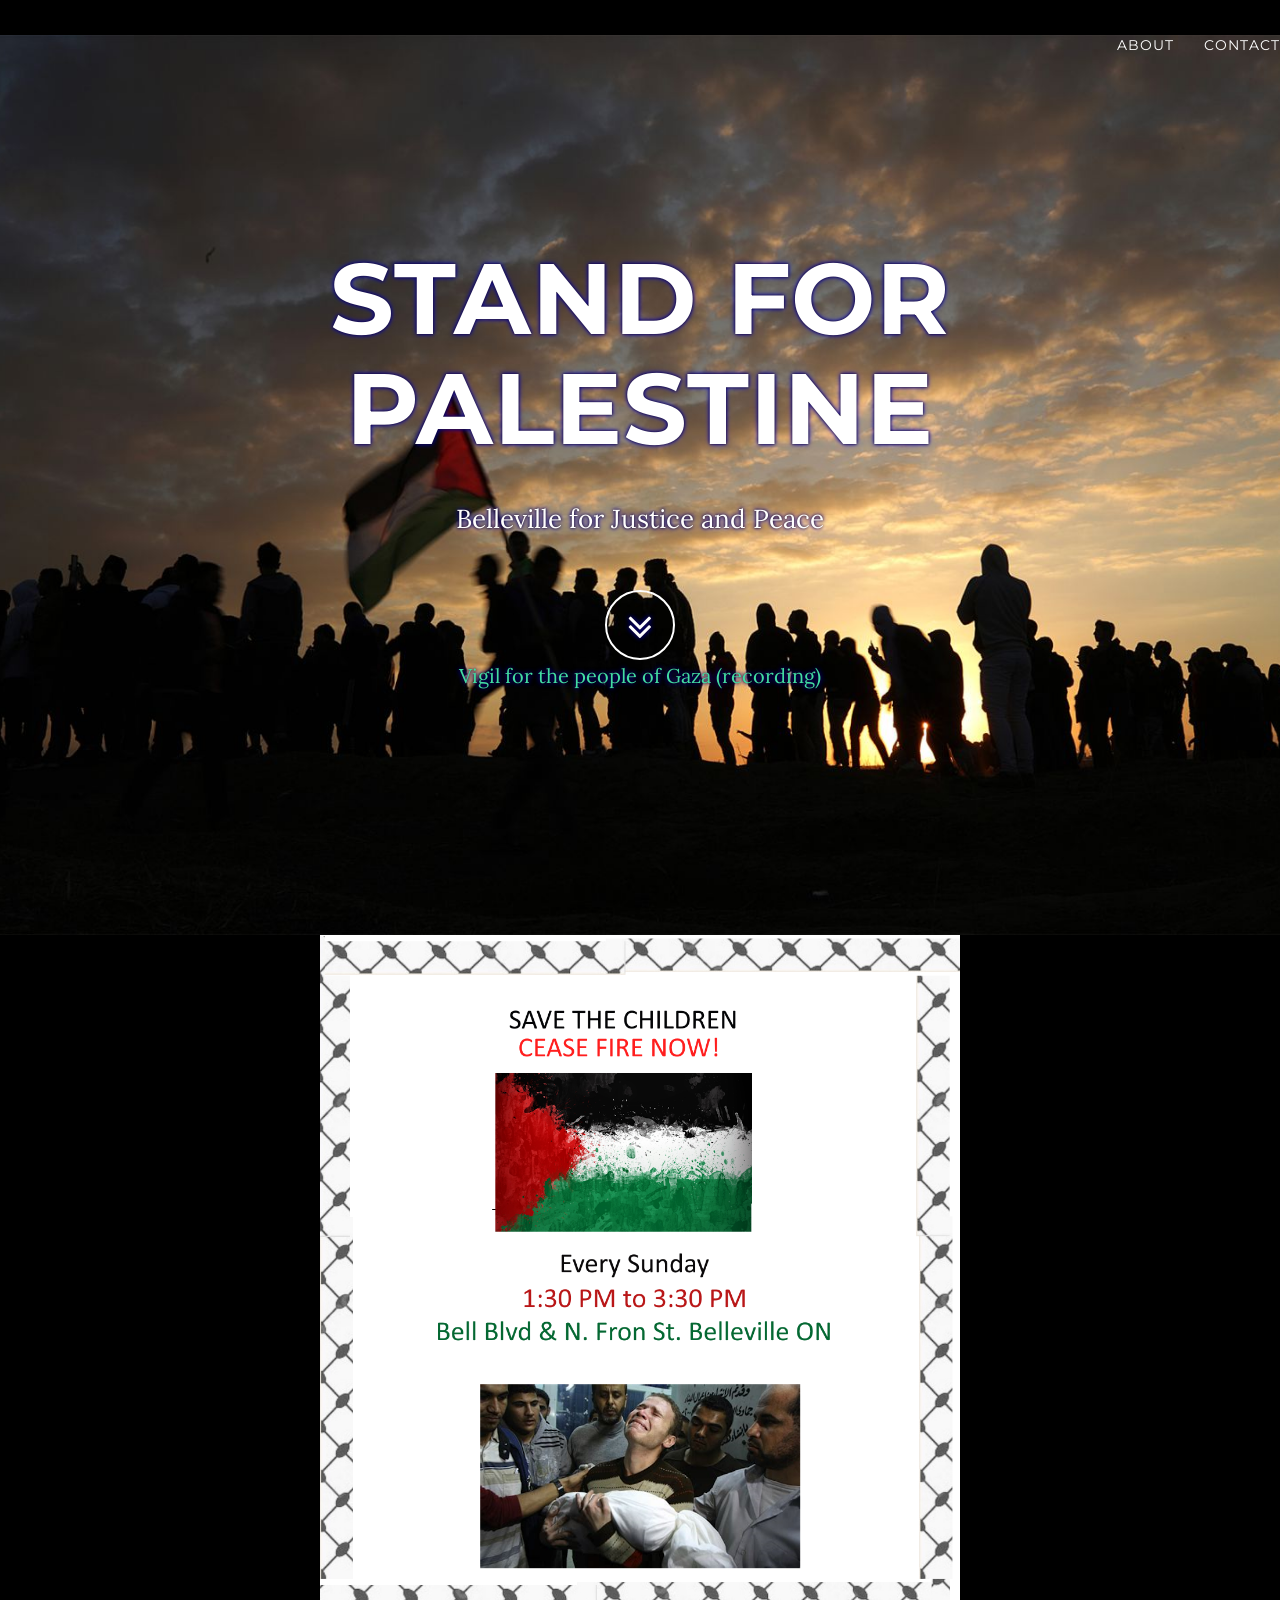
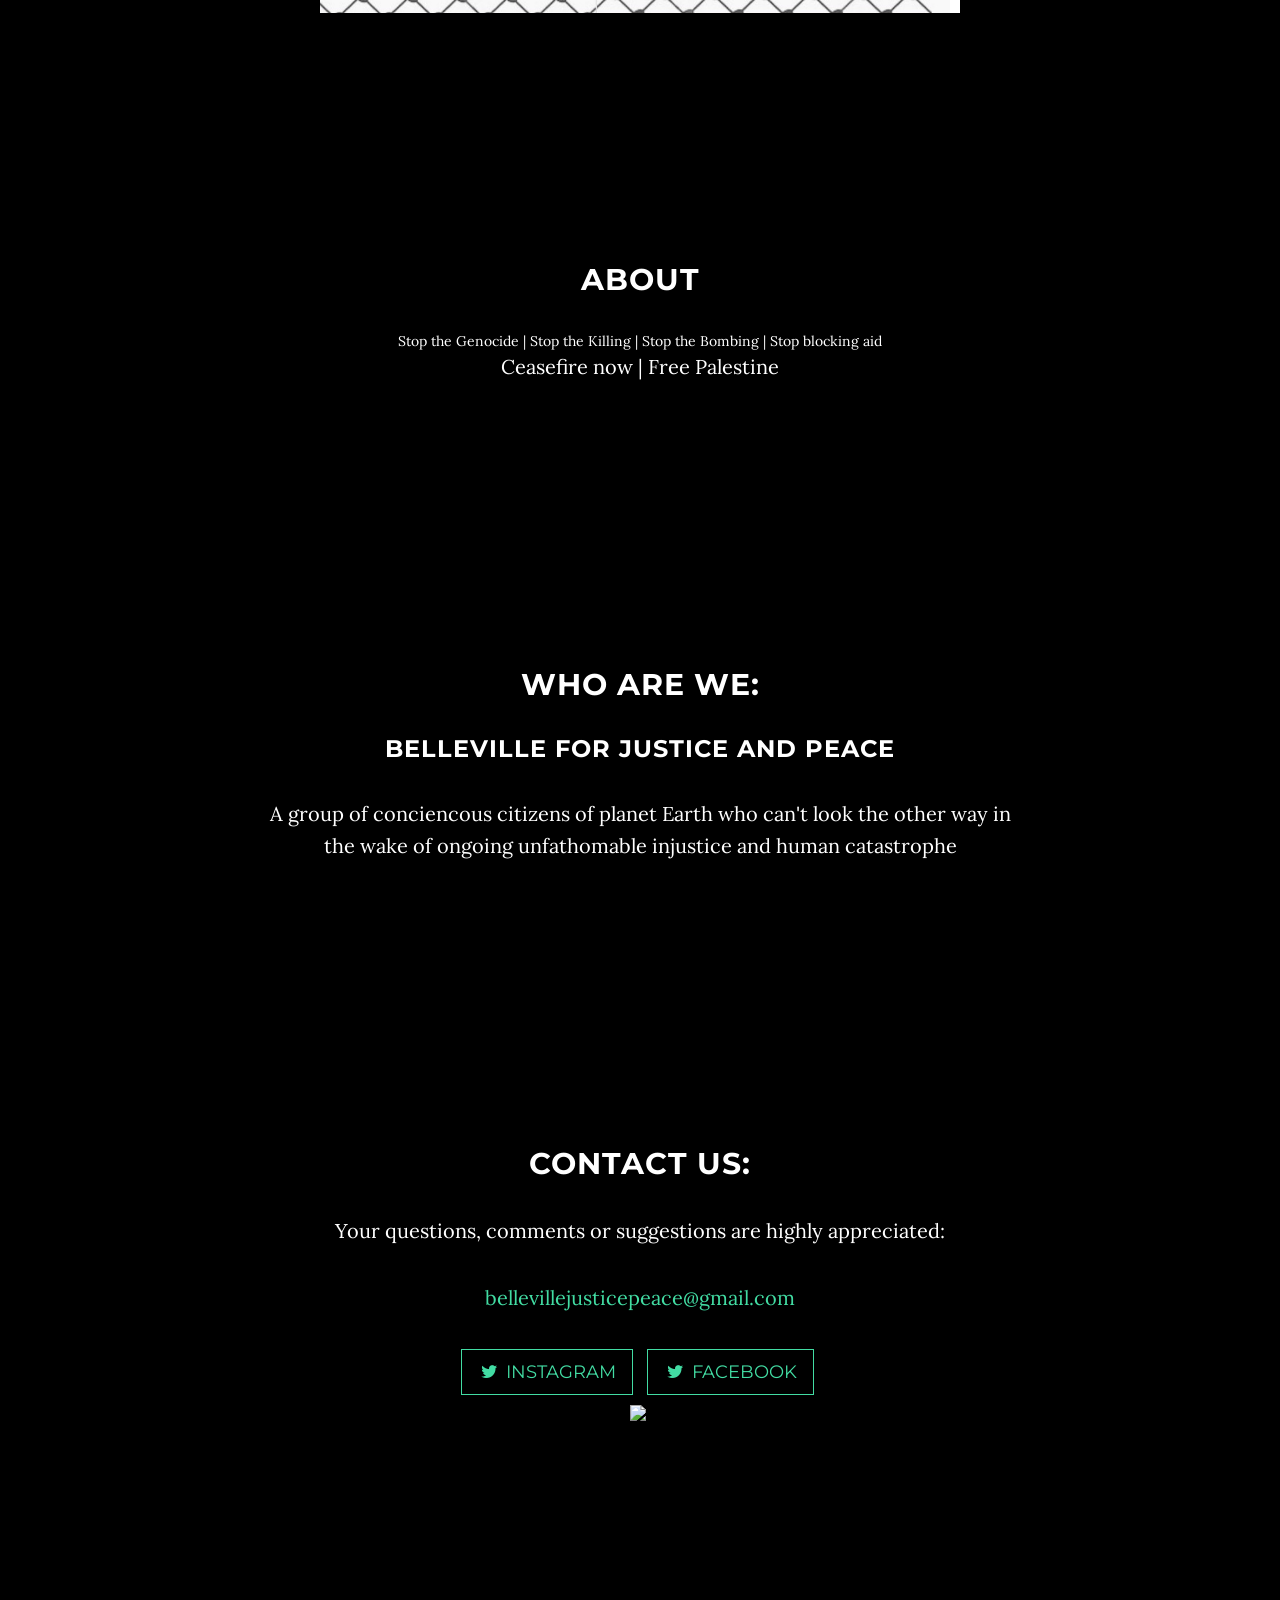
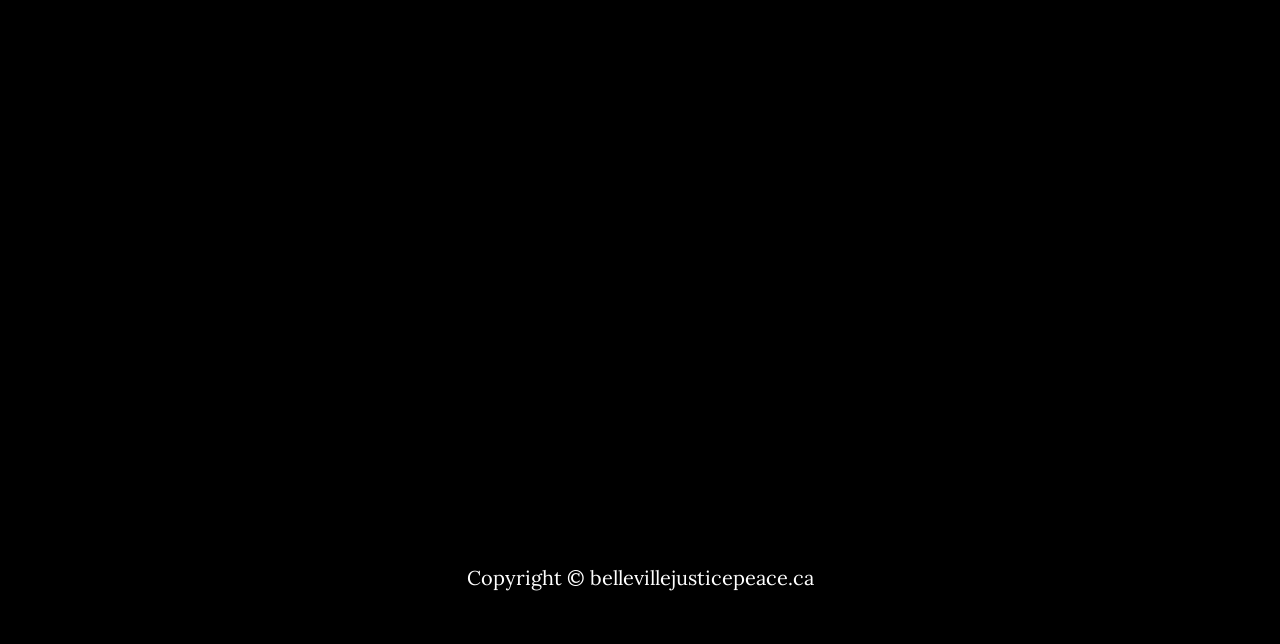
==== index.html @ 1d88ce1b "Add mirror of bellevillejusticepeace.ca static site. Co-authored-by: Cursor <cursoragent@cursor.com>" ====
<!DOCTYPE html>
<html lang="en">

<head>

    <meta charset="utf-8">
    <meta http-equiv="X-UA-Compatible" content="IE=edge">
    <meta name="viewport" content="width=device-width, initial-scale=1">
    <meta name="description" content="">
    <meta name="author" content="">

    <title>Free Free Palestine</title>

    <!-- Bootstrap Core CSS -->
    <link href="css/bootstrap.min.css" rel="stylesheet">

    <!-- Custom CSS -->
    <link href="css/grayscale.css" rel="stylesheet">

    <!-- Custom Fonts -->
    <link href="font-awesome/css/font-awesome.min.css" rel="stylesheet" type="text/css">
    <link href="http://fonts.googleapis.com/css?family=Lora:400,700,400italic,700italic" rel="stylesheet" type="text/css">
    <link href="http://fonts.googleapis.com/css?family=Montserrat:400,700" rel="stylesheet" type="text/css">

    <!-- HTML5 Shim and Respond.js IE8 support of HTML5 elements and media queries -->
    <!-- WARNING: Respond.js doesn't work if you view the page via file:// -->
    <!--[if lt IE 9]>
        <script src="https://oss.maxcdn.com/libs/html5shiv/3.7.0/html5shiv.js"></script>
        <script src="https://oss.maxcdn.com/libs/respond.js/1.4.2/respond.min.js"></script>
    <![endif]-->

</head>

<body id="page-top" data-spy="scroll" data-target=".navbar-fixed-top">

    <!-- Navigation -->
    <nav class="navbar navbar-custom navbar-fixed-top" role="navigation">
        <!-- div class="container">
            <div class="navbar-header">
                <button type="button" class="navbar-toggle" data-toggle="collapse" data-target=".navbar-main-collapse">
                    <i class="fa fa-bars"></i>
                </button>
                <a class="navbar-brand page-scroll" href="#page-top">
                    <i class="fa fa-play-circle"></i>  <span class="light">Start</span> Bootstrap
                </a>
            </div -->

            <!-- Collect the nav links, forms, and other content for toggling -->
            <div class="collapse navbar-collapse navbar-right navbar-main-collapse">
                <ul class="nav navbar-nav">
                    <!-- Hidden li included to remove active class from about link when scrolled up past about section -->
                    <li class="hidden">
                        <a href="#page-top"></a>
                    </li>
                    <li>
                        <a class="page-scroll" href="#about">About</a>
                    </li>
                    <li>
                        <a class="page-scroll" href="#contact">Contact</a>
                    </li>
                </ul>
            </div>
            <!-- /.navbar-collapse -->
        </div>
        <!-- /.container -->
    </nav>

<p>

    <!-- Intro Header -->
    <header class="intro">
        <div class="intro-body">
            <div class="container">
                <div class="row">
                    <div class="col-md-8 col-md-offset-2">
                        <h1 class="brand-heading">Stand for Palestine</h1>
	
                        <p class="intro-text">Belleville for Justice and Peace</p>
                        <a href="#about" class="btn btn-circle page-scroll">
                            <i class="fa fa-angle-double-down animated"></i>
                        </a>
		<p><a href=https://youtu.be/JEOHJ2IHMQM>Vigil for the people of Gaza (recording)</a>
                    </div>
                </div>
            </div>
        </div>
    </header>


    <center>
        <image src="img/Palestine-Press.png" width=50% height=auto></image>
    </center>

    <!-- About Section -->
    <section id="about" class="container content-section text-center">
        <div class="row">
            <div class="col-lg-8 col-lg-offset-2">
                <h2>About</h2>
				Stop the Genocide | Stop the Killing | Stop the Bombing | Stop blocking aid
				<p>Ceasefire now | Free Palestine
				
				</p>
            </div>
        </div>
    </section>

    <section id="about" class="container content-section text-center">
        <div class="row">
            <div class="col-lg-8 col-lg-offset-2">
                <h2>Who are we:</h2>
                <h3>Belleville for Justice and Peace</h3>
				<p>A group of conciencous citizens of planet Earth who can't look the other way in the wake of ongoing unfathomable injustice and human catastrophe</b>
				</p>
            </div>
        </div>
    </section>

    <!-- Contact Section -->
    <section id="contact" class="container content-section text-center">
        <div class="row">
            <div class="col-lg-8 col-lg-offset-2">
                <h2>Contact us:</h2>
                <p>Your questions, comments or suggestions are highly appreciated:</p>
                <p><a href="mailto:bellevillejusticepeace@gmail.com">bellevillejusticepeace@gmail.com</a>
                </p>

                <ul class="list-inline banner-social-buttons">
                    <li>
                        <a href="https://www.instagram.com/bellevilleforjusticeandpeace" class="btn btn-default btn-lg"><i class="fa fa-twitter fa-fw"></i> <span class="network-name">Instagram</span></a>
                    </li>
                  <li>
                        <a href="https://www.facebook.com/belleville.for.justice/" class="btn btn-default btn-lg"><i class="fa fa-twitter fa-fw"></i> <span class="network-name">Facebook</span></a>
                    </li>
<!--
                    <li>
                        <a href="https://github.com/IronSummitMedia/startbootstrap" class="btn btn-default btn-lg"><i class="fa fa-github fa-fw"></i> <span class="network-name">Github</span></a>
                    </li>
                    <li>
                        <a href="https://plus.google.com/+Startbootstrap/posts" class="btn btn-default btn-lg"><i class="fa fa-google-plus fa-fw"></i> <span class="network-name">Google+</span></a>
                    </li>
                </ul>
-->
            <p>
            <img src=img/logo.jpg width=30% />
            </div>
        </div>
    </section>

    <!-- Map Section -->
    <div id="map"></div>

    <!-- Footer -->
    <footer>
        <div class="container text-center">
            <p>Copyright &copy; bellevillejusticepeace.ca</p>
        </div>
    </footer>

    <!-- jQuery -->
    <script src="js/jquery.js"></script>

    <!-- Bootstrap Core JavaScript -->
    <script src="js/bootstrap.min.js"></script>

    <!-- Plugin JavaScript -->
    <script src="js/jquery.easing.min.js"></script>

    <!-- Google Maps API Key - Use your own API key to enable the map feature. More information on the Google Maps API can be found at https://developers.google.com/maps/ -->
    <!-- script type="text/javascript" src="https://maps.googleapis.com/maps/api/js?key=AIzaSyCRngKslUGJTlibkQ3FkfTxj3Xss1UlZDA&sensor=false"></script -->

    <!-- Custom Theme JavaScript -->
    <script src="js/grayscale.js"></script>

</body>

</html>
---- css/grayscale.css ----
/*!
 * Start Bootstrap - Grayscale Bootstrap Theme (http://startbootstrap.com)
 * Code licensed under the Apache License v2.0.
 * For details, see http://www.apache.org/licenses/LICENSE-2.0.
 */

body {
    width: 100%;
    height: 100%;
    font-family: Lora,"Helvetica Neue",Helvetica,Arial,sans-serif;
    color: #fff;
    background-color: #000;
}

html {
    width: 100%;
    height: 100%;
}

h1,
h2,
h3,
h4,
h5,
h6 {
    margin: 0 0 35px;
    text-transform: uppercase;
    font-family: Montserrat,"Helvetica Neue",Helvetica,Arial,sans-serif;
    font-weight: 700;
    letter-spacing: 1px;
}

p {
    margin: 0 0 25px;
    font-size: 18px;
    line-height: 1.5;
}

@media(min-width:768px) {
    p {
        margin: 0 0 35px;
        font-size: 20px;
        line-height: 1.6;
    }
}

a {
    color: #42dca3;
    -webkit-transition: all .2s ease-in-out;
    -moz-transition: all .2s ease-in-out;
    transition: all .2s ease-in-out;
}

a:hover,
a:focus {
    text-decoration: none;
    color: #1d9b6c;
}

.light {
    font-weight: 400;
}

.navbar-custom {
    margin-bottom: 0;
    border-bottom: 1px solid rgba(255,255,255,.3);
    text-transform: uppercase;
    font-family: Montserrat,"Helvetica Neue",Helvetica,Arial,sans-serif;
    background-color: #000;
}

.navbar-custom .navbar-brand {
    font-weight: 700;
}

.navbar-custom .navbar-brand:focus {
    outline: 0;
}

.navbar-custom .navbar-brand .navbar-toggle {
    padding: 4px 6px;
    font-size: 16px;
    color: #fff;
}

.navbar-custom .navbar-brand .navbar-toggle:focus,
.navbar-custom .navbar-brand .navbar-toggle:active {
    outline: 0;
}

.navbar-custom a {
    color: #fff;
}

.navbar-custom .nav li a {
    -webkit-transition: background .3s ease-in-out;
    -moz-transition: background .3s ease-in-out;
    transition: background .3s ease-in-out;
}

.navbar-custom .nav li a:hover {
    outline: 0;
    color: rgba(255,255,255,.8);
    background-color: transparent;
}

.navbar-custom .nav li a:focus,
.navbar-custom .nav li a:active {
    outline: 0;
    background-color: transparent;
}

.navbar-custom .nav li.active {
    outline: 0;
}

.navbar-custom .nav li.active a {
    background-color: rgba(255,255,255,.3);
}

.navbar-custom .nav li.active a:hover {
    color: #fff;
}

@media(min-width:768px) {
    .navbar-custom {
        padding: 20px 0;
        border-bottom: 0;
        letter-spacing: 1px;
        background: 0 0;
        -webkit-transition: background .5s ease-in-out,padding .5s ease-in-out;
        -moz-transition: background .5s ease-in-out,padding .5s ease-in-out;
        transition: background .5s ease-in-out,padding .5s ease-in-out;
    }

    .navbar-custom.top-nav-collapse {
        padding: 0;
        border-bottom: 1px solid rgba(255,255,255,.3);
        background: #000;
    }
}

.intro {
    display: table;
    width: 100%;
    height: auto;
    padding: 100px 0;
    text-align: center;
    color: #fff;
    background: url(../img/AR7CV4HB44I6PCPI5XWBMN4QCA-1910996053.jpg) no-repeat bottom center scroll;
    background-color: #000;
    -webkit-background-size: cover;
    -moz-background-size: cover;
    background-size: cover;
    -o-background-size: cover;
    text-shadow: 0 0 3px #0f0101, 0 0 5px #0000FF;
}

.intro .intro-body {
    display: table-cell;
    vertical-align: middle;
}

.intro .intro-body .brand-heading {
    font-size: 40px;
}

.intro .intro-body .intro-text {
    font-size: 18px;
}

@media(min-width:768px) {
    .intro {
        height: 100%;
        padding: 0;
    }

    .intro .intro-body .brand-heading {
        font-size: 100px;
    }

    .intro .intro-body .intro-text {
        font-size: 26px;
        text-shadow: 0 0 3px #0f0101, 0 0 5px #0000FF;
    }
}

.btn-circle {
    width: 70px;
    height: 70px;
    margin-top: 15px;
    padding: 7px 16px;
    border: 2px solid #fff;
    border-radius: 100%!important;
    font-size: 40px;
    color: #fff;
    background: 0 0;
    -webkit-transition: background .3s ease-in-out;
    -moz-transition: background .3s ease-in-out;
    transition: background .3s ease-in-out;
}

.btn-circle:hover,
.btn-circle:focus {
    outline: 0;
    color: #fff;
    background: rgba(255,255,255,.1);
}

.btn-circle i.animated {
    -webkit-transition-property: -webkit-transform;
    -webkit-transition-duration: 1s;
    -moz-transition-property: -moz-transform;
    -moz-transition-duration: 1s;
}

.btn-circle:hover i.animated {
    -webkit-animation-name: pulse;
    -moz-animation-name: pulse;
    -webkit-animation-duration: 1.5s;
    -moz-animation-duration: 1.5s;
    -webkit-animation-iteration-count: infinite;
    -moz-animation-iteration-count: infinite;
    -webkit-animation-timing-function: linear;
    -moz-animation-timing-function: linear;
}

@-webkit-keyframes pulse {    
    0 {
        -webkit-transform: scale(1);
        transform: scale(1);
    }

    50% {
        -webkit-transform: scale(1.2);
        transform: scale(1.2);
    }

    100% {
        -webkit-transform: scale(1);
        transform: scale(1);
    }
}

@-moz-keyframes pulse {    
    0 {
        -moz-transform: scale(1);
        transform: scale(1);
    }

    50% {
        -moz-transform: scale(1.2);
        transform: scale(1.2);
    }

    100% {
        -moz-transform: scale(1);
        transform: scale(1);
    }
}

.content-section {
    padding-top: 100px;
}

.download-section {
    width: 100%;
    padding: 50px 0;
    color: #fff;
    background: url(../img/downloads-bg.jpg) no-repeat center center scroll;
    background-color: #000;
    -webkit-background-size: cover;
    -moz-background-size: cover;
    background-size: cover;
    -o-background-size: cover;
}

#map {
    width: 100%;
    height: 200px;
    margin-top: 100px;
}

@media(min-width:767px) {
    .content-section {
        padding-top: 250px;
    }

    .download-section {
        padding: 100px 0;
    }

    #map {
        height: 400px;
        margin-top: 250px;
    }
}

.btn {
    border-radius: 0;
    text-transform: uppercase;
    font-family: Montserrat,"Helvetica Neue",Helvetica,Arial,sans-serif;
    font-weight: 400;
    -webkit-transition: all .3s ease-in-out;
    -moz-transition: all .3s ease-in-out;
    transition: all .3s ease-in-out;
}

.btn-default {
    border: 1px solid #42dca3;
    color: #42dca3;
    background-color: transparent;
}

.btn-default:hover,
.btn-default:focus {
    border: 1px solid #42dca3;
    outline: 0;
    color: #000;
    background-color: #42dca3;
}

ul.banner-social-buttons {
    margin-top: 0;
}

@media(max-width:1199px) {
    ul.banner-social-buttons {
        margin-top: 15px;
    }
}

@media(max-width:767px) {
    ul.banner-social-buttons li {
        display: block;
        margin-bottom: 20px;
        padding: 0;
    }

    ul.banner-social-buttons li:last-child {
        margin-bottom: 0;
    }
}

footer {
    padding: 50px 0;
}

footer p {
    margin: 0;
}

::-moz-selection {
    text-shadow: none;
    background: #fcfcfc;
    background: rgba(255,255,255,.2);
}

::selection {
    text-shadow: none;
    background: #fcfcfc;
    background: rgba(255,255,255,.2);
}

img::selection {
    background: 0 0;
}

img::-moz-selection {
    background: 0 0;
}

body {
    webkit-tap-highlight-color: rgba(255,255,255,.2);
}
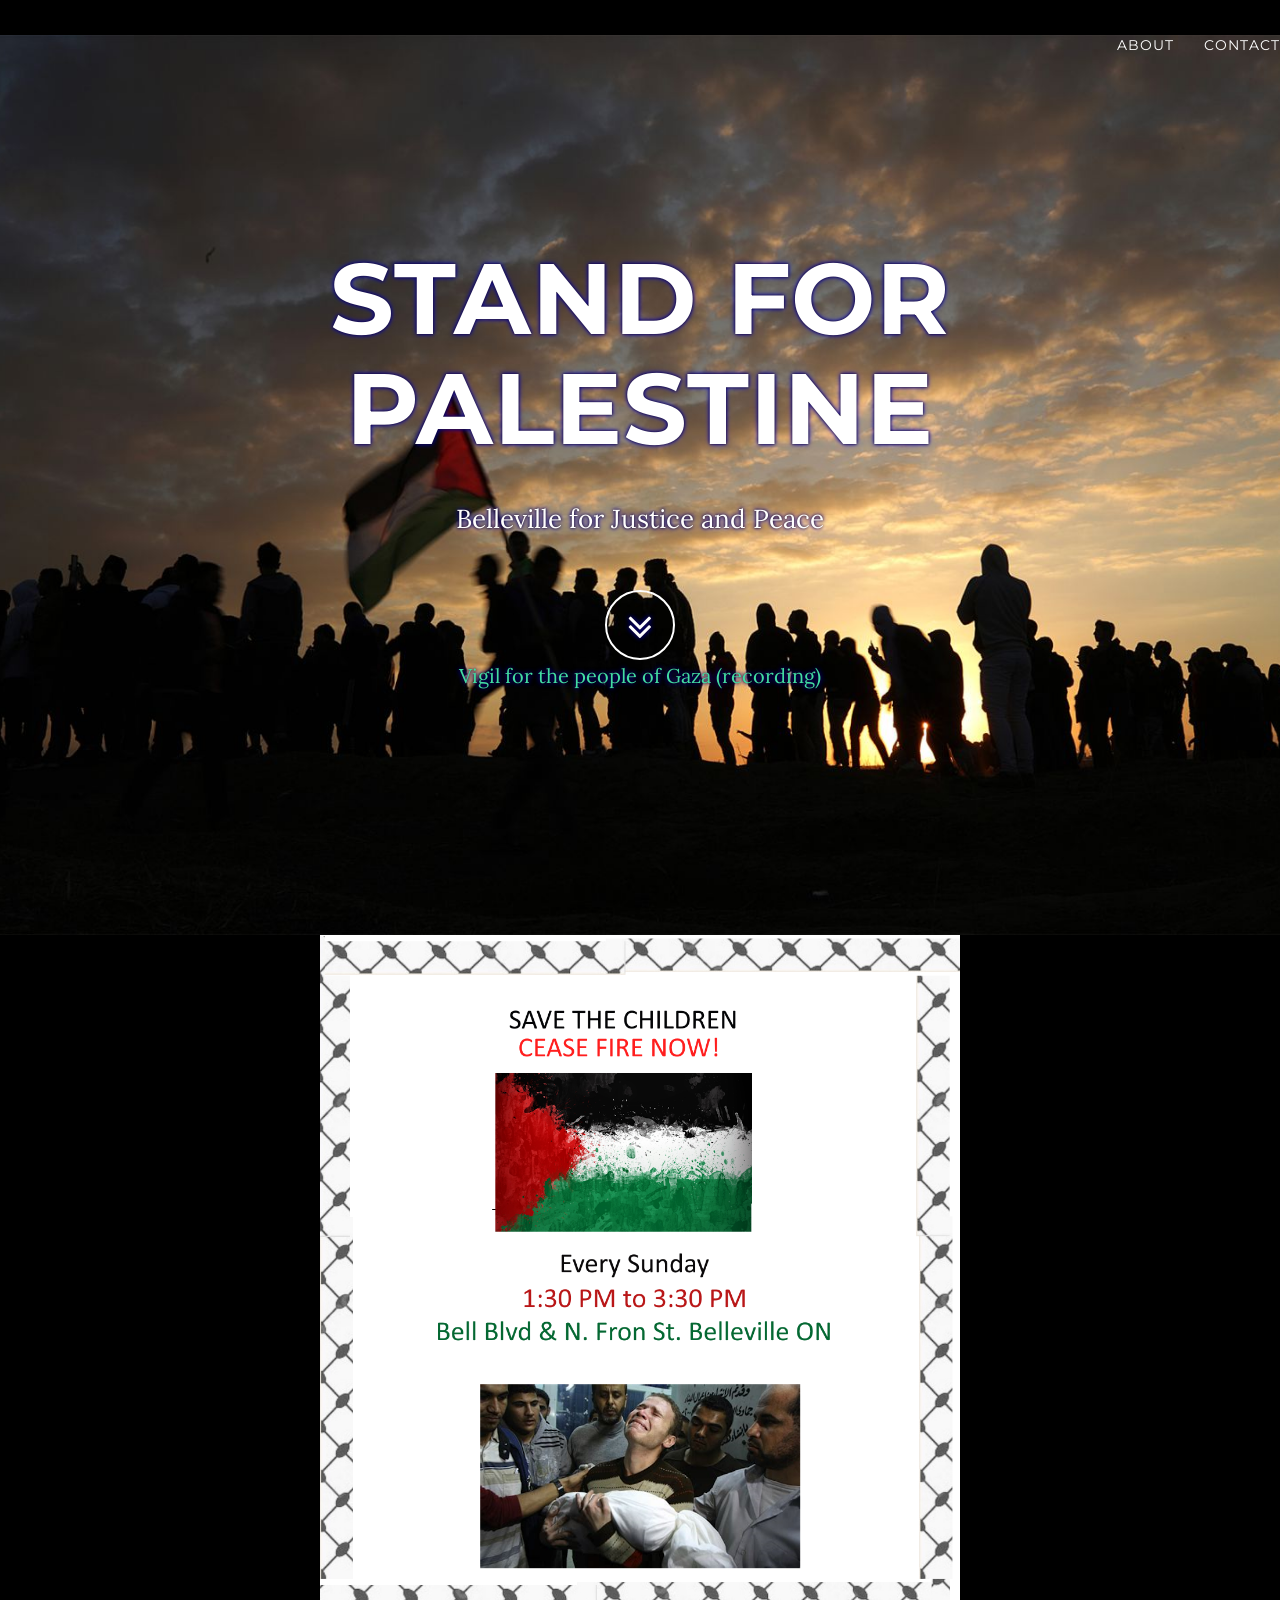
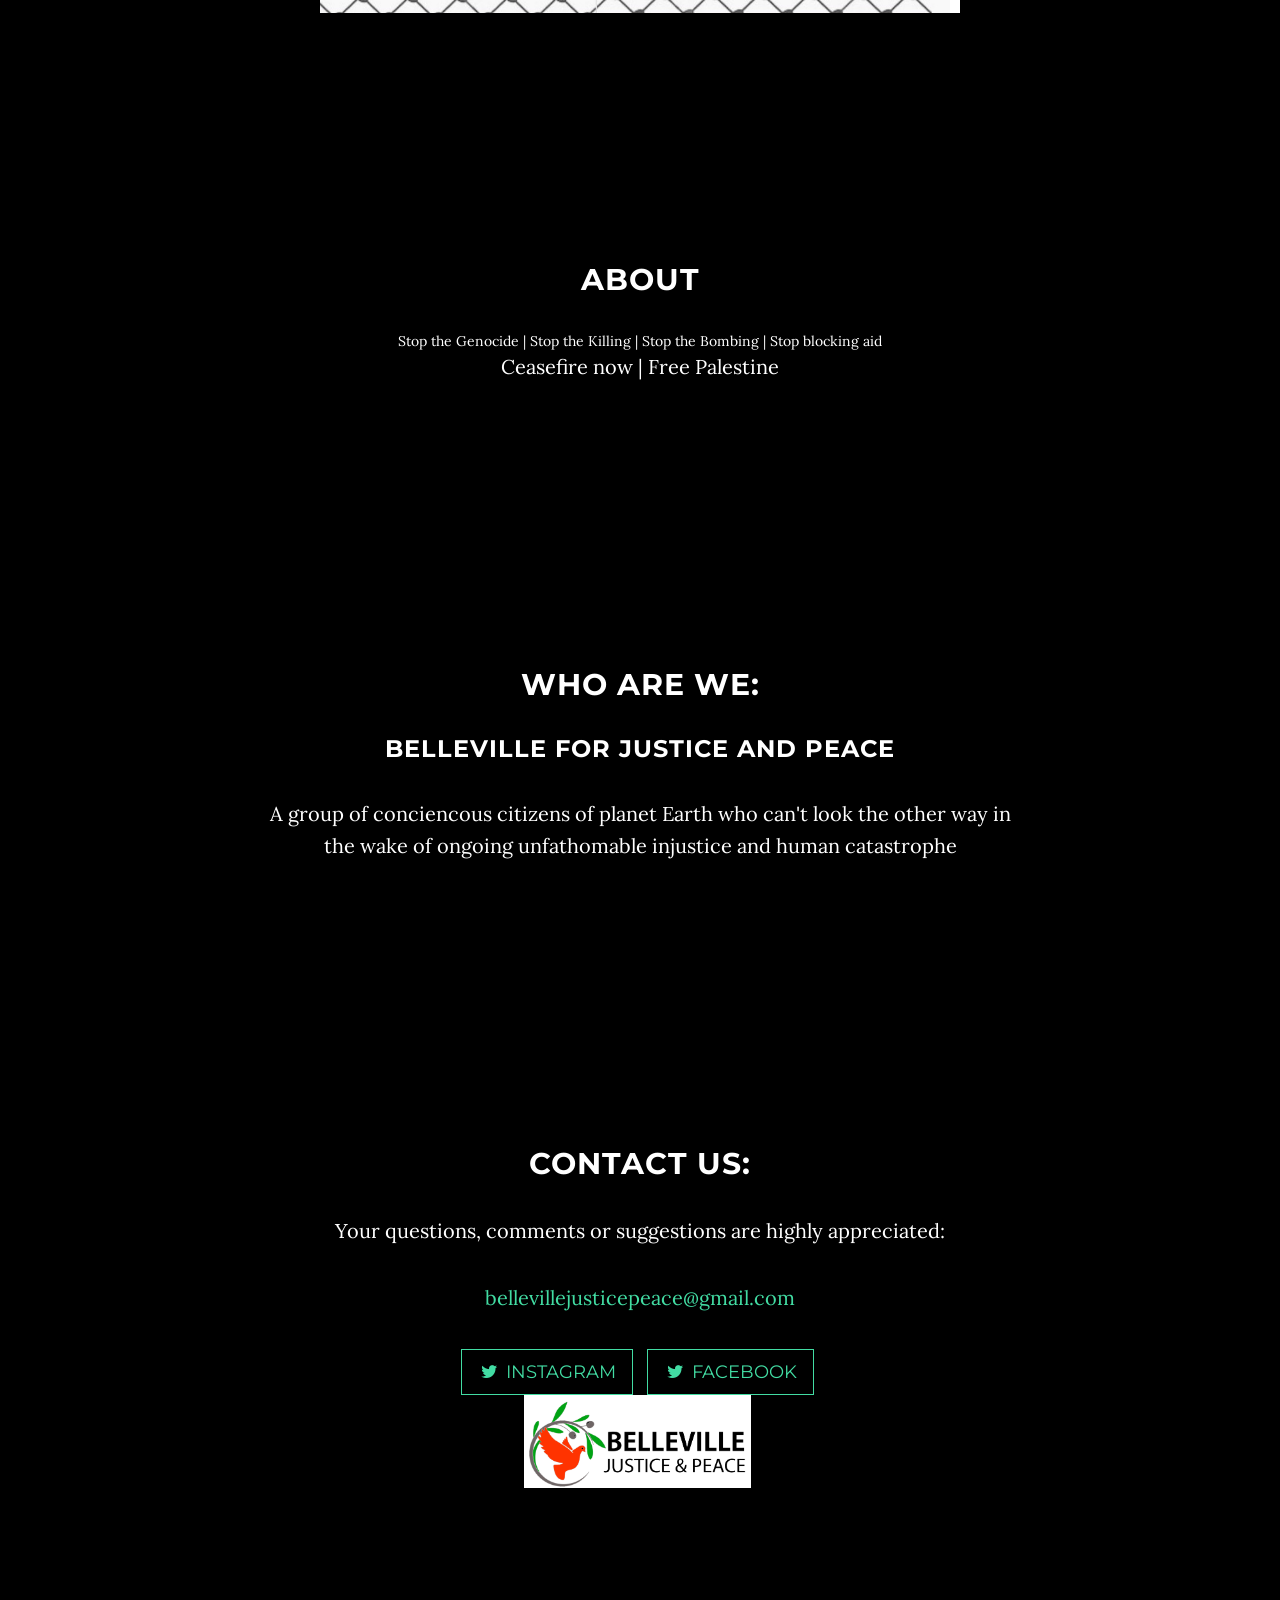
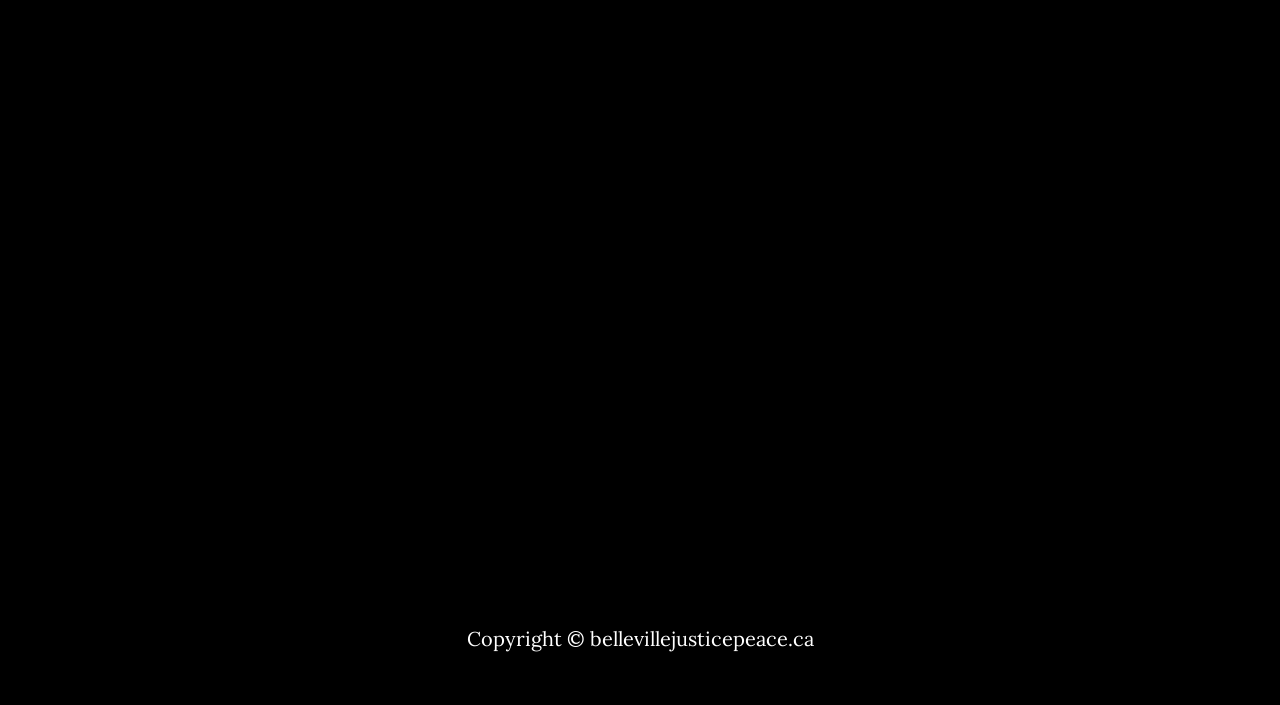
==== commit ad921bca: "Fix logo image extension: .jpg -> .png" ====
--- a/index.html
+++ b/index.html
@@ -141,7 +141,7 @@
                 </ul>
 -->
             <p>
-            <img src=img/logo.jpg width=30% />
+            <img src="img/logo.png" width="30%" />
             </div>
         </div>
     </section>
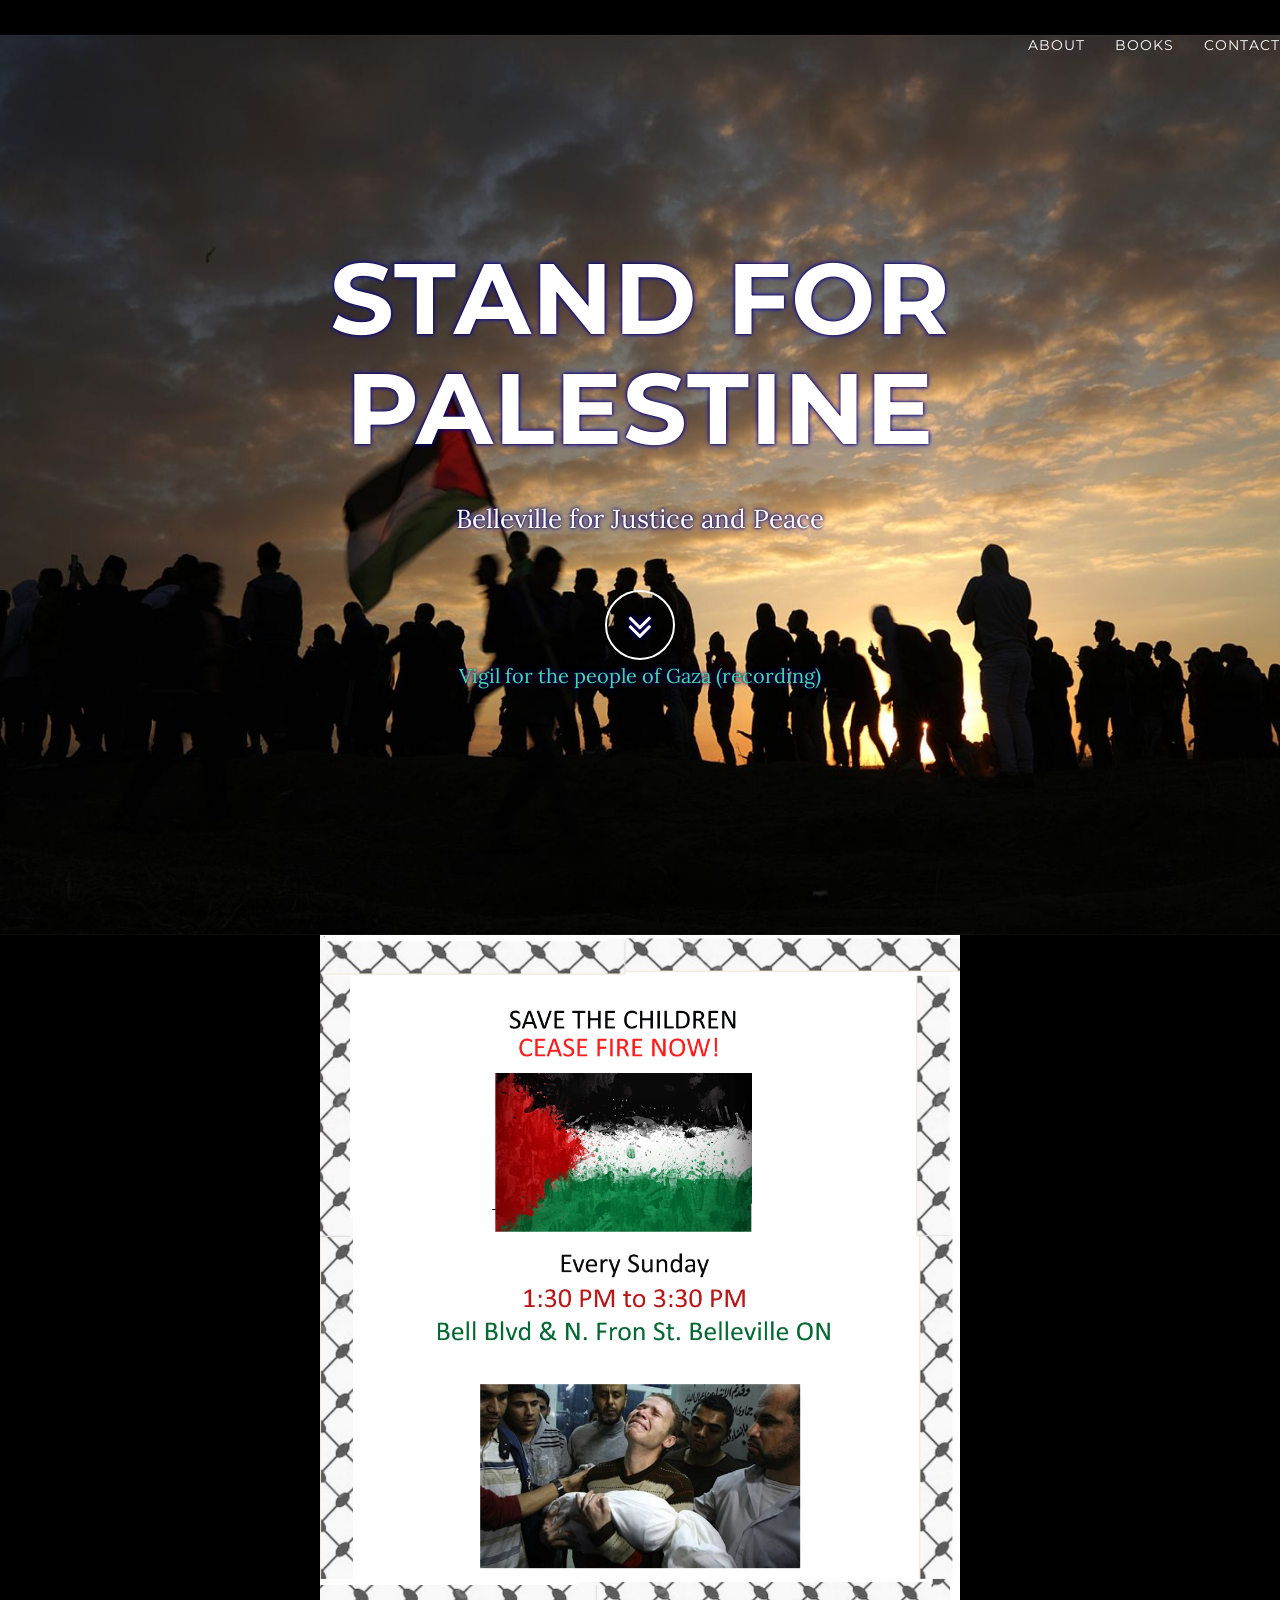
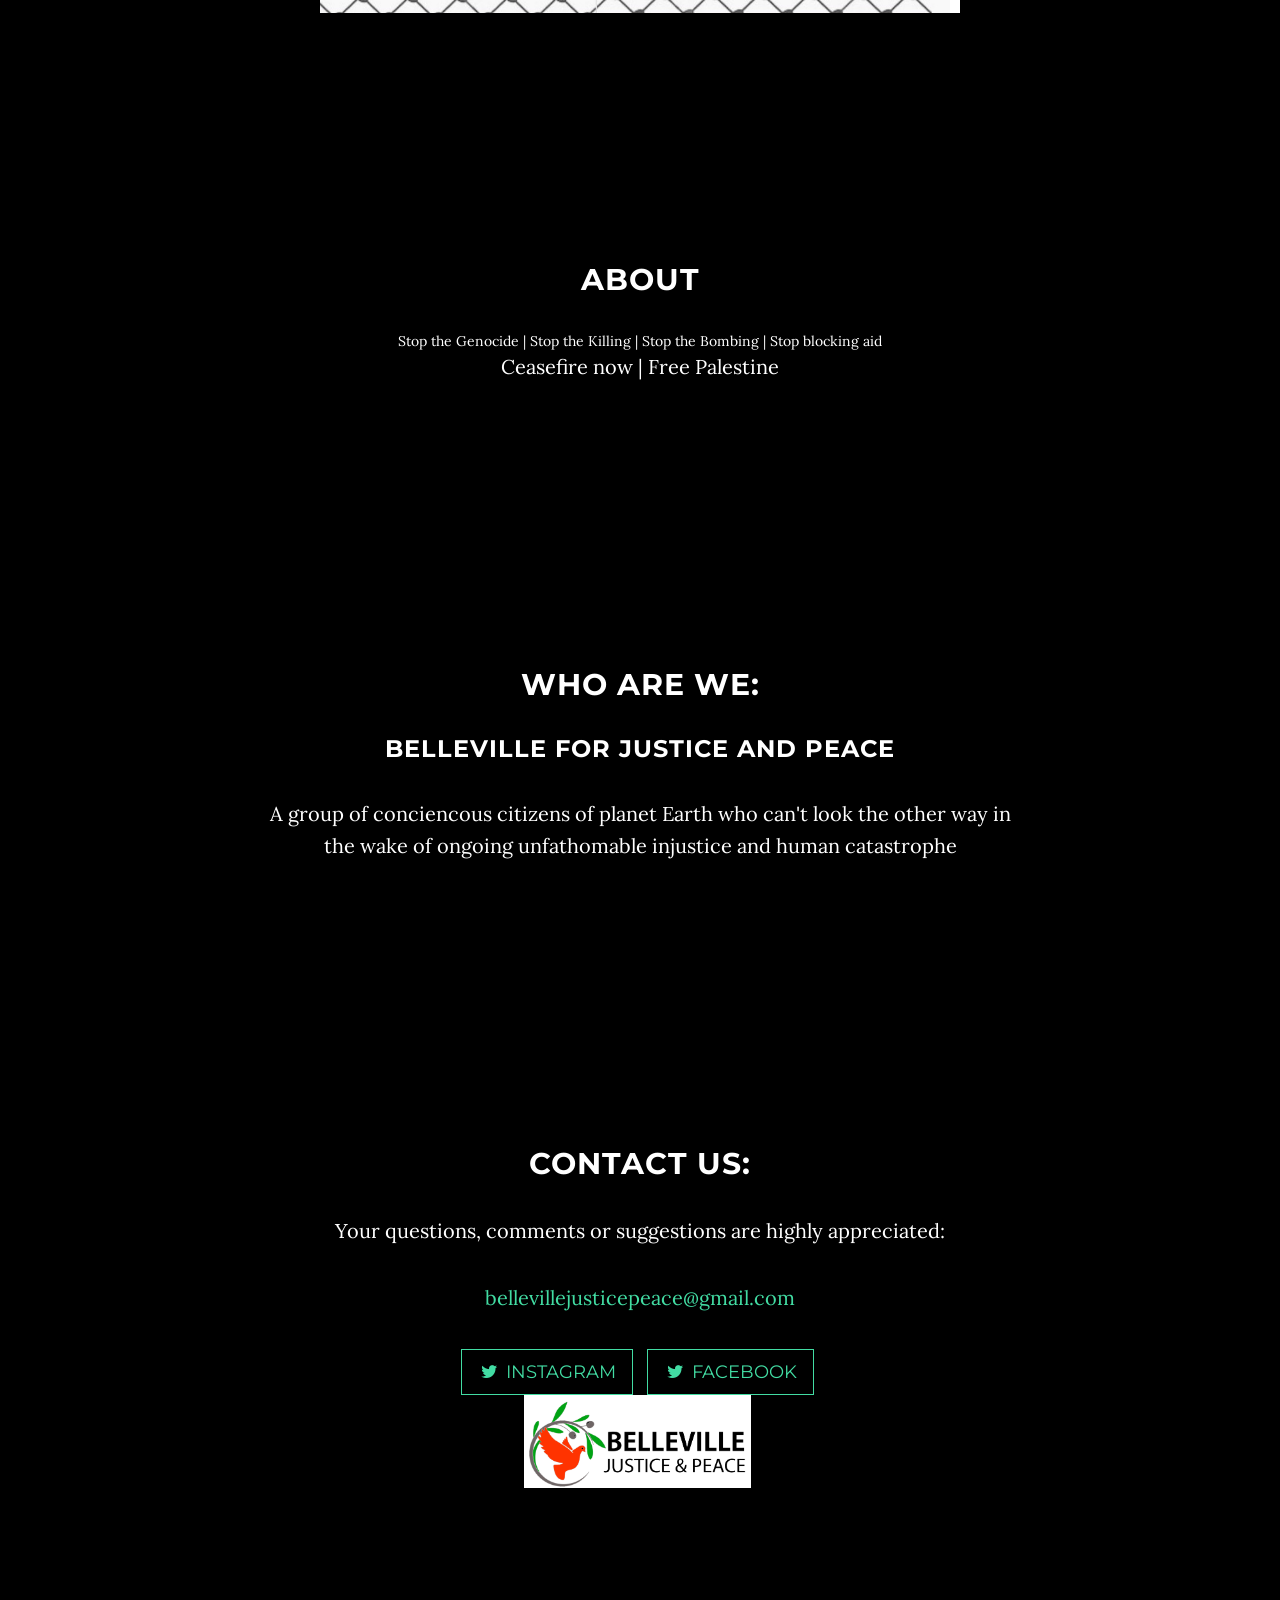
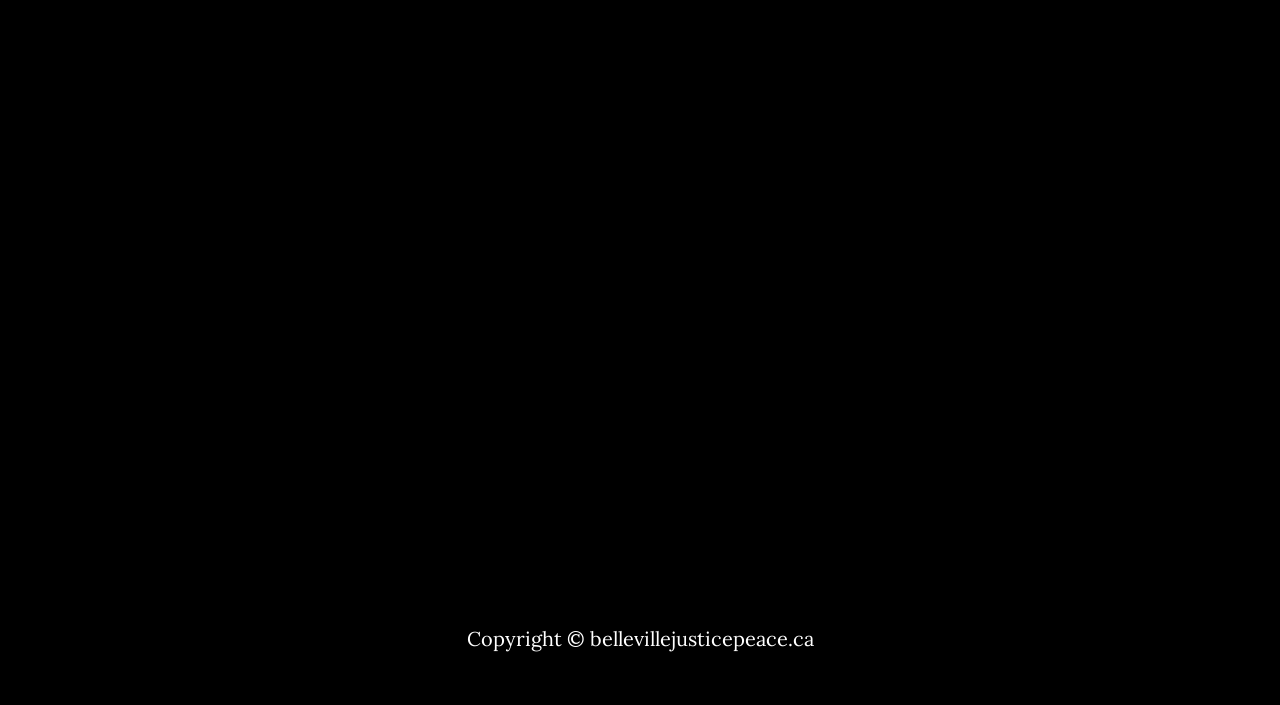
==== commit ec69a263: "Publish two-book storefront Co-authored-by: Copilot <223556219+Copilot@users.noreply.github.com>" ====
--- a/index.html
+++ b/index.html
@@ -54,6 +54,9 @@
                     </li>
                     <li>
                         <a class="page-scroll" href="#about">About</a>
+                    </li>
+                    <li>
+                        <a href="/books/">Books</a>
                     </li>
                     <li>
                         <a class="page-scroll" href="#contact">Contact</a>
